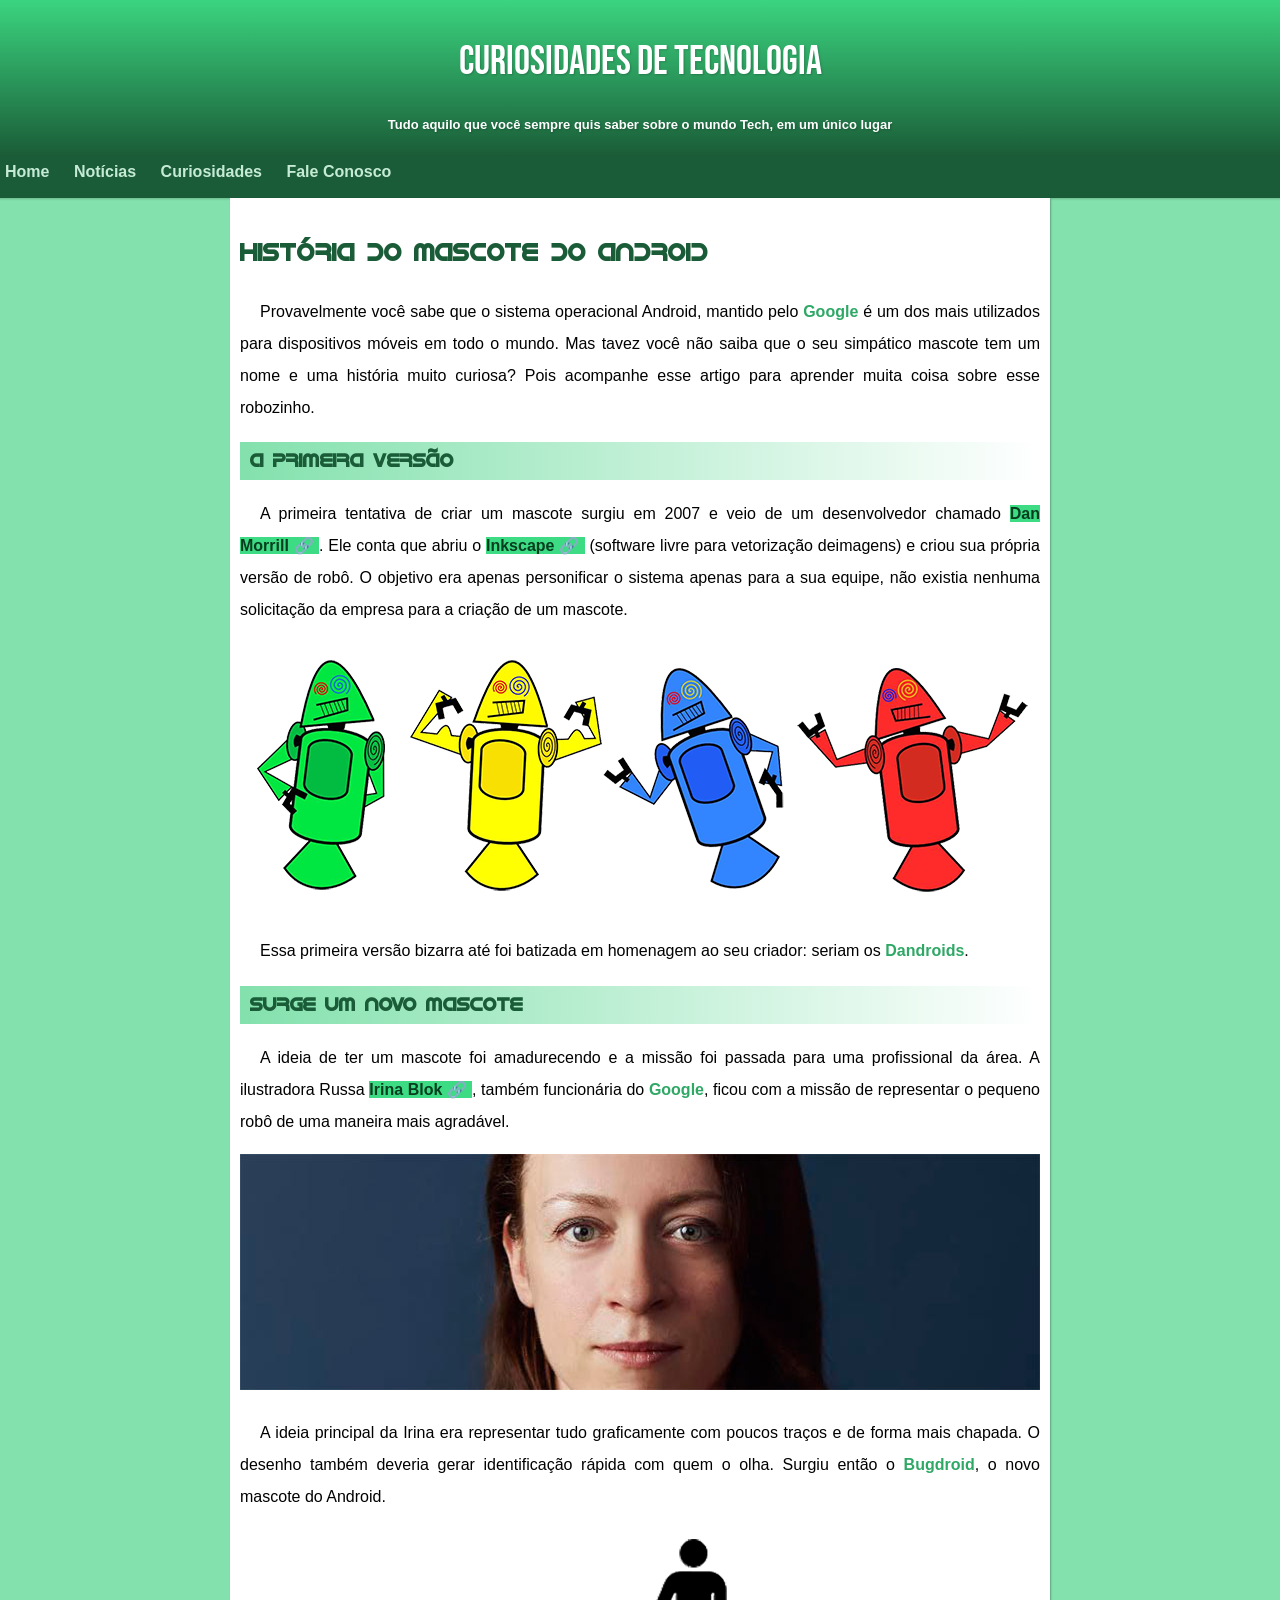
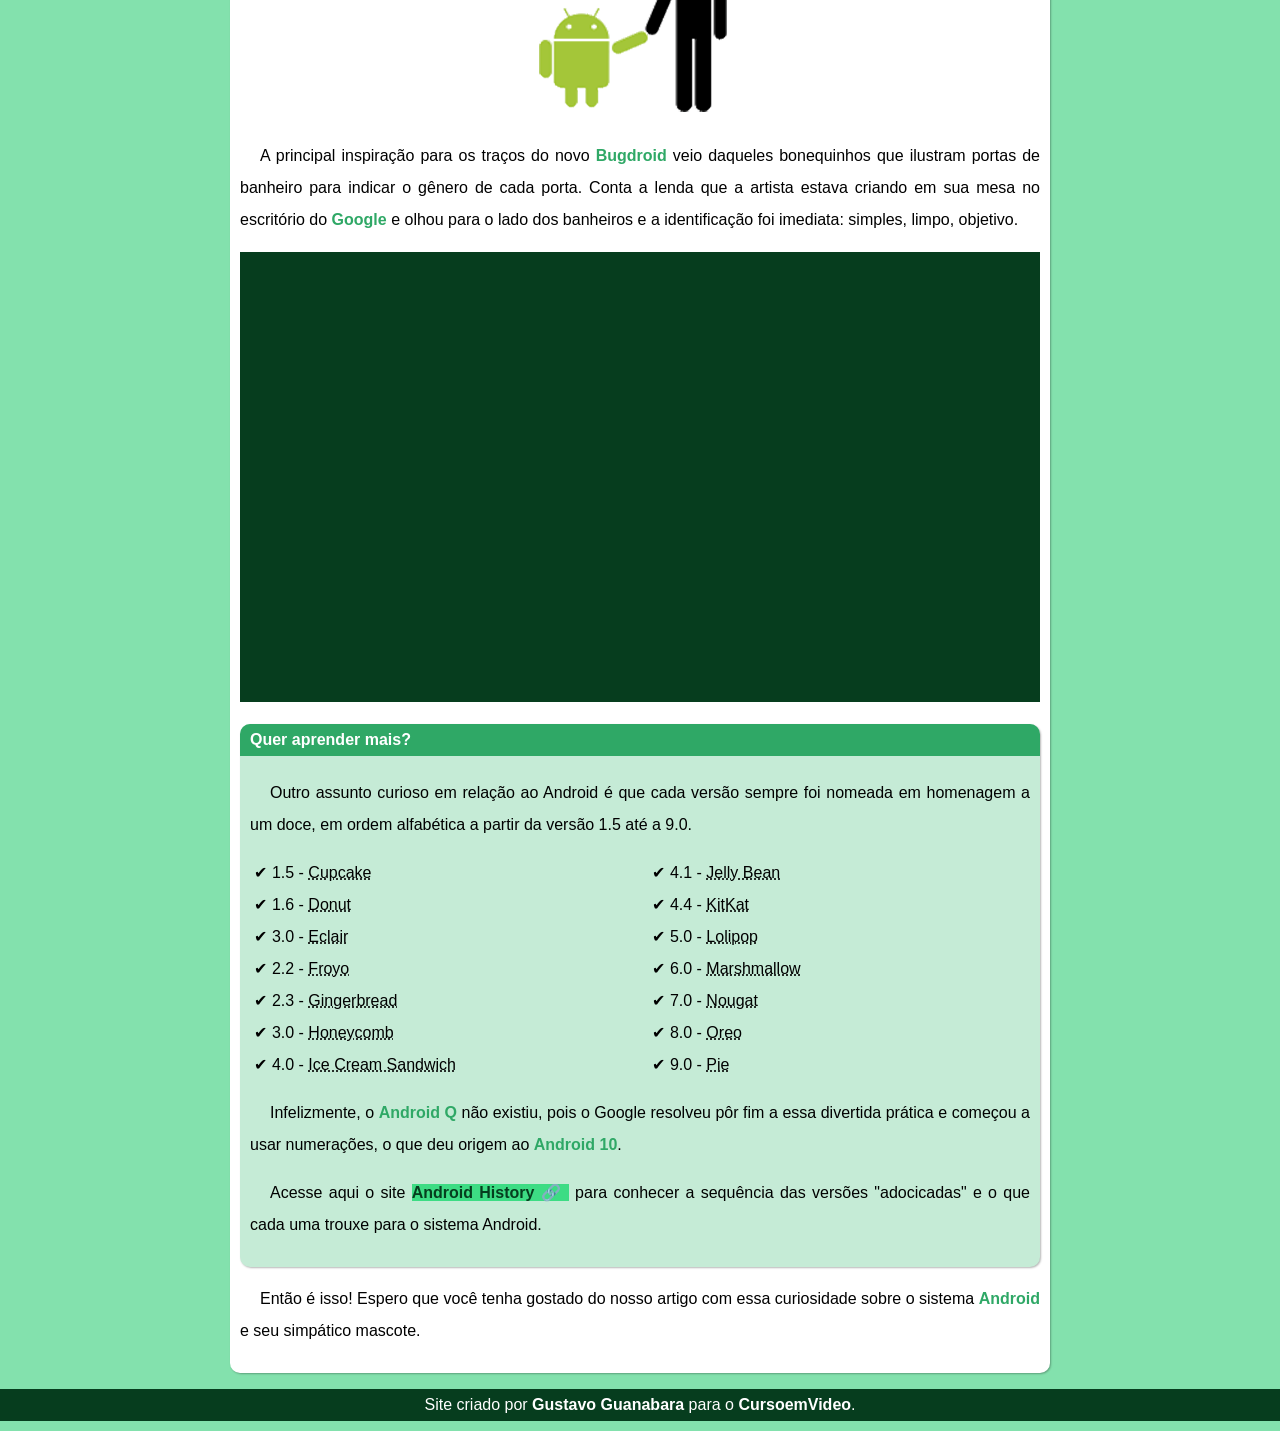
==== index.html @ 754e3e53 "Move assets to assets/ and update references Reorganize project assets by moving fonts, icons, image" ====
<!DOCTYPE html>
<html lang="pt-br">

<head>
    <meta charset="UTF-8">
    <meta name="viewport" content="width=device-width, initial-scale=1.0">
    <title>Android</title>
    <link rel="stylesheet" href="assets/style/style-test.css">
    <link rel="shortcut icon" href="assets/icons/favicon.ico" type="image/x-icon">
</head>

<body>
    <header>
        <h1>Curiosidades de Tecnologia</h1>
        <p>Tudo aquilo que você sempre quis saber sobre o mundo Tech, em um único lugar</p>
    </header>
    <nav>
        <a href="#">Home</a>
        <a href="#">Notícias</a>
        <a href="#">Curiosidades</a>
        <a href="#">Fale Conosco</a>
    </nav>
    <main>
        <article>
            <h2 class="font-droid">História do Mascote do Android</h2>
            <p>Provavelmente você sabe que o sistema operacional Android, mantido pelo <span>Google</span> é um dos mais utilizados para dispositivos móveis em todo o mundo. Mas tavez você não saiba que o seu simpático mascote tem um nome e uma história muito curiosa? Pois acompanhe esse artigo para aprender muita coisa sobre esse robozinho.</p>
            <h3 class="font-droid">A primeira versão</h3>
            <p>A primeira tentativa de criar um mascote surgiu em 2007 e veio de um desenvolvedor chamado <a href="https://androidcommunity.com/dan-morrill-shows-us-the-android-mascot-that-almost-was-20130103/" target="_blank">Dan Morrill</a>. Ele conta que abriu o <a href="https://inkscape.org" target="_blank">Inkscape</a> (software livre para vetorização deimagens) e criou sua própria versão de robô. O objetivo era apenas personificar o sistema apenas para a sua equipe, não existia nenhuma solicitação da empresa para a criação de um mascote.</p>
            <picture>
                <source media="(max-width: 600px)" srcset="assets/images/dan-droids-pq.png">
                <img src="assets/images/dan-droids.png" alt="Imagem do Dan Droid" class="fotinhas">
            </picture>
            <p>Essa primeira versão bizarra até foi batizada em homenagem ao seu criador: seriam os <span>Dandroids</span>.</p>
            <h3 class="font-droid">Surge um novo mascote</h3>
            <p>A ideia de ter um mascote foi amadurecendo e a missão foi passada para uma profissional da área. A ilustradora Russa <a href="https://www.irinablok.com/" target="_blank">Irina Blok</a>, também funcionária do <span>Google</span>, ficou com a missão de representar o pequeno robô de uma maneira mais agradável.</p>

            <picture>
                <source media="(max-width: 420px)" srcset="assets/images/irina-blok-pq.jpg">
                <img src="assets/images/irina-blok.jpg" alt="Imagem da Irina Blok" class="fotinhas">
            </picture>

            <p>A ideia principal da Irina era representar tudo graficamente com poucos traços e de forma mais chapada. O desenho também deveria gerar identificação rápida com quem o olha. Surgiu então o <span>Bugdroid</span>, o novo mascote do Android.</p>

            <img src="assets/images/bugdroid.png" alt="Imagem do Bugdroid" id="bugdroid">

            <p>A principal inspiração para os traços do novo <span>Bugdroid</span> veio daqueles bonequinhos que ilustram portas de banheiro para indicar o gênero de cada porta. Conta a lenda que a artista estava criando em sua mesa no escritório do <span>Google</span> e olhou para o lado dos banheiros e a identificação foi imediata: simples, limpo, objetivo.</p>

            <div>
                <iframe width="560" height="315" src="https://www.youtube.com/embed/l2UDgpLz20M?si=LlPFljSMOOnYda_y" title="YouTube video player" frameborder="0" allow="accelerometer; autoplay; clipboard-write; encrypted-media; gyroscope; picture-in-picture; web-share" referrerpolicy="strict-origin-when-cross-origin" allowfullscreen></iframe>
            </div>

            <aside>
                <h4>Quer aprender mais? </h4>
                <p>Outro assunto curioso em relação ao Android é que cada versão sempre foi nomeada em homenagem a um doce, em ordem alfabética a partir da versão 1.5 até a 9.0.</p>
                <ul>
                    <li>1.5 - <abbr title="bolinho">Cupcake</abbr>
                    <li>1.6 - <abbr title="rosquinha">Donut</abbr>                   
                    <li>3.0 - <abbr title="pão de mel">Eclair</abbr>                    
                    <li>2.2 - <abbr title="sorvete">Froyo</abbr>                   
                    <li>2.3 - <abbr title="biscoito de gengibre">Gingerbread</abbr>
                    <li>3.0 - <abbr title="honeycomb">Honeycomb</abbr>
                    <li>4.0 - <abbr title="sorvete de casquinha">Ice Cream Sandwich</abbr> 
                    <li>4.1 - <abbr title="bolo de jujuba">Jelly Bean</abbr>
                    <li>4.4 - <abbr title="kit kat">KitKat</abbr>                   
                    <li>5.0 - <abbr title="pirulito">Lolipop</abbr>
                    <li>6.0 - <abbr title="marshmallow">Marshmallow</abbr>
                    <li>7.0 - <abbr title="nougat">Nougat</abbr>                    
                    <li>8.0 - <abbr title="oreo">Oreo</abbr>                  
                    <li>9.0 - <abbr title="torta">Pie</abbr>             
                </ul>
                <p>Infelizmente, o <span>Android Q</span> não existiu, pois o Google resolveu pôr fim a essa divertida prática e começou a usar numerações, o que deu origem ao <span>Android 10</span>.</p>
                <p>Acesse aqui o site <a href="https://www.android.com/" target="_blank">Android History</a> para conhecer a sequência das versões "adocicadas" e o que cada uma trouxe para o sistema Android.</p>
            </aside>
            <p>Então é isso! Espero que você tenha gostado do nosso artigo com essa curiosidade sobre o sistema <span>Android</span> e seu simpático mascote.</p>
        </article>
    </main>
    <footer>
        <p>Site criado por <strong>Gustavo Guanabara</strong> para o <strong>CursoemVideo</strong>.</p>
    </footer>
</body>
</html>
---- assets/style/style-test.css ----
@import url('https://fonts.googleapis.com/css2?family=Bebas+Neue&display=swap');
*{
    line-height: 2em;
}
@font-face{
    font-family: 'Android';
    src: url(../fonts/idroid.otf) format('opentype');
    font-weight: normal;
}
:root{
    --cor0: #c5ebd6;
    --cor1: #83e1ad;
    --cor2: #3ddc84;
    --cor3: #2fa866;
    --cor4: #1a5c37;
    --cor5: #063d1e;
    --fonte0: Arial, Helvetica, sans-serif;
    --fonte1: "Bebas Neue", cursive;
    --fonte2: 'Android', sans-serif;
}
body{
    font-family: var(--fonte0);
    color: var(--cor0);
    background-color: var(--cor1);
    margin: 0;
}
header{
    text-align: center;
    color: white;
    font-family: var(--fonte1);
    background-image: linear-gradient(to bottom, var(--cor2), var(--cor4));
    padding: 5px;
    margin-left: -10px;
    margin-right: -10px;
    margin-top: -10px;
    text-shadow: 1px 1px 2px rgba(0, 0, 0, 0.199);
}
header h1{
    margin-bottom: 0px;
    font-family: var(--fonte1);
    font-size: 2.5em;
    font-weight: normal;
}
header p{
    font-weight: normal;
    margin-top: 10px;
    font-family: var(--fonte0);
    font-weight: bold;
    font-size: small;
    padding-left: 5px;
    padding-right: 5px;
}
nav{
    color: white;
    background-color: var(--cor4);
    margin-left: -10px;
    margin-right: -10px;
    padding-bottom: 10px;
    padding-left: 5px;
    box-shadow: 1px 1px 2px rgba(0, 0, 0, 0.199);
}
nav a{
    text-decoration: none;
    color: var(--cor0);
    font-family: var(--fonte0);
    padding: 10px;
    font-size: 1em;
    font-weight: bold;
}
nav a:hover{
    background-color: var(--cor3);
    color: var(--cor4);
    border-radius: 3px;
}
main{
    background-color: white;
    margin: auto;
    padding: 10px;
    box-shadow: 1px 1px 2px rgba(0, 0, 0, 0.288);
    border-radius: 0 0 10px 10px;
    min-width: 250px;
    max-width: 800px;
}
.font-droid{
font-family: var(--fonte2);
color: var(--cor4);
}
main article h3{
    background-image: linear-gradient(to right, var(--cor1), transparent);
    text-indent: 10px;
}
main p{
    color: black;
    text-indent: 20px;
    text-align: justify;
    font-family: var(--fonte0);
}
main article a{
        text-decoration: none;
        background-color: var(--cor2);
        color: var(--cor5);
        font-weight: bold;
}
main article a:hover{
    text-decoration: underline;
}
main article a::after{
    content: "\00a0\1F517\00a0";
}
main span{
    color: var(--cor3);
    font-weight: bold;
}
.fotinhas{
    max-width: 100%;
    height: auto;
}
#bugdroid{
    display: block;
    margin: auto;
    max-width: 100%;
}
div{
    position: relative;
    padding-top: 56.25%;
    background-color: var(--cor5);
}
div iframe{
    position: absolute;
    top: 0;
    left: 0;
    width: 100%;
    height: 100%;
}
aside{
    background-color: var(--cor0);
    border-radius: 10px;
    box-shadow: 1px 1px 2px rgba(0, 0, 0, 0.288);
    padding: 0px 10px 10px 10px;
}
h4{
    background-color: var(--cor3);
    border-radius: 10px 10px 0 0;
    color: white;
    text-indent: 10px;
    margin-left: -10px;
    margin-right: -10px;
}
aside ul{
    columns: 2;
    list-style-position: inside;
    color: black;
    list-style: none;
    padding-left: 0px;
}

li::before{
    content: '\00a0\2714\00a0';
}
footer{
    background-color: var(--cor5);
    color: white;
    margin-left: -10px;
    margin-right: -10px;
    margin-bottom: -20px;
    text-align: center;
    padding: 0 10px;
    
}
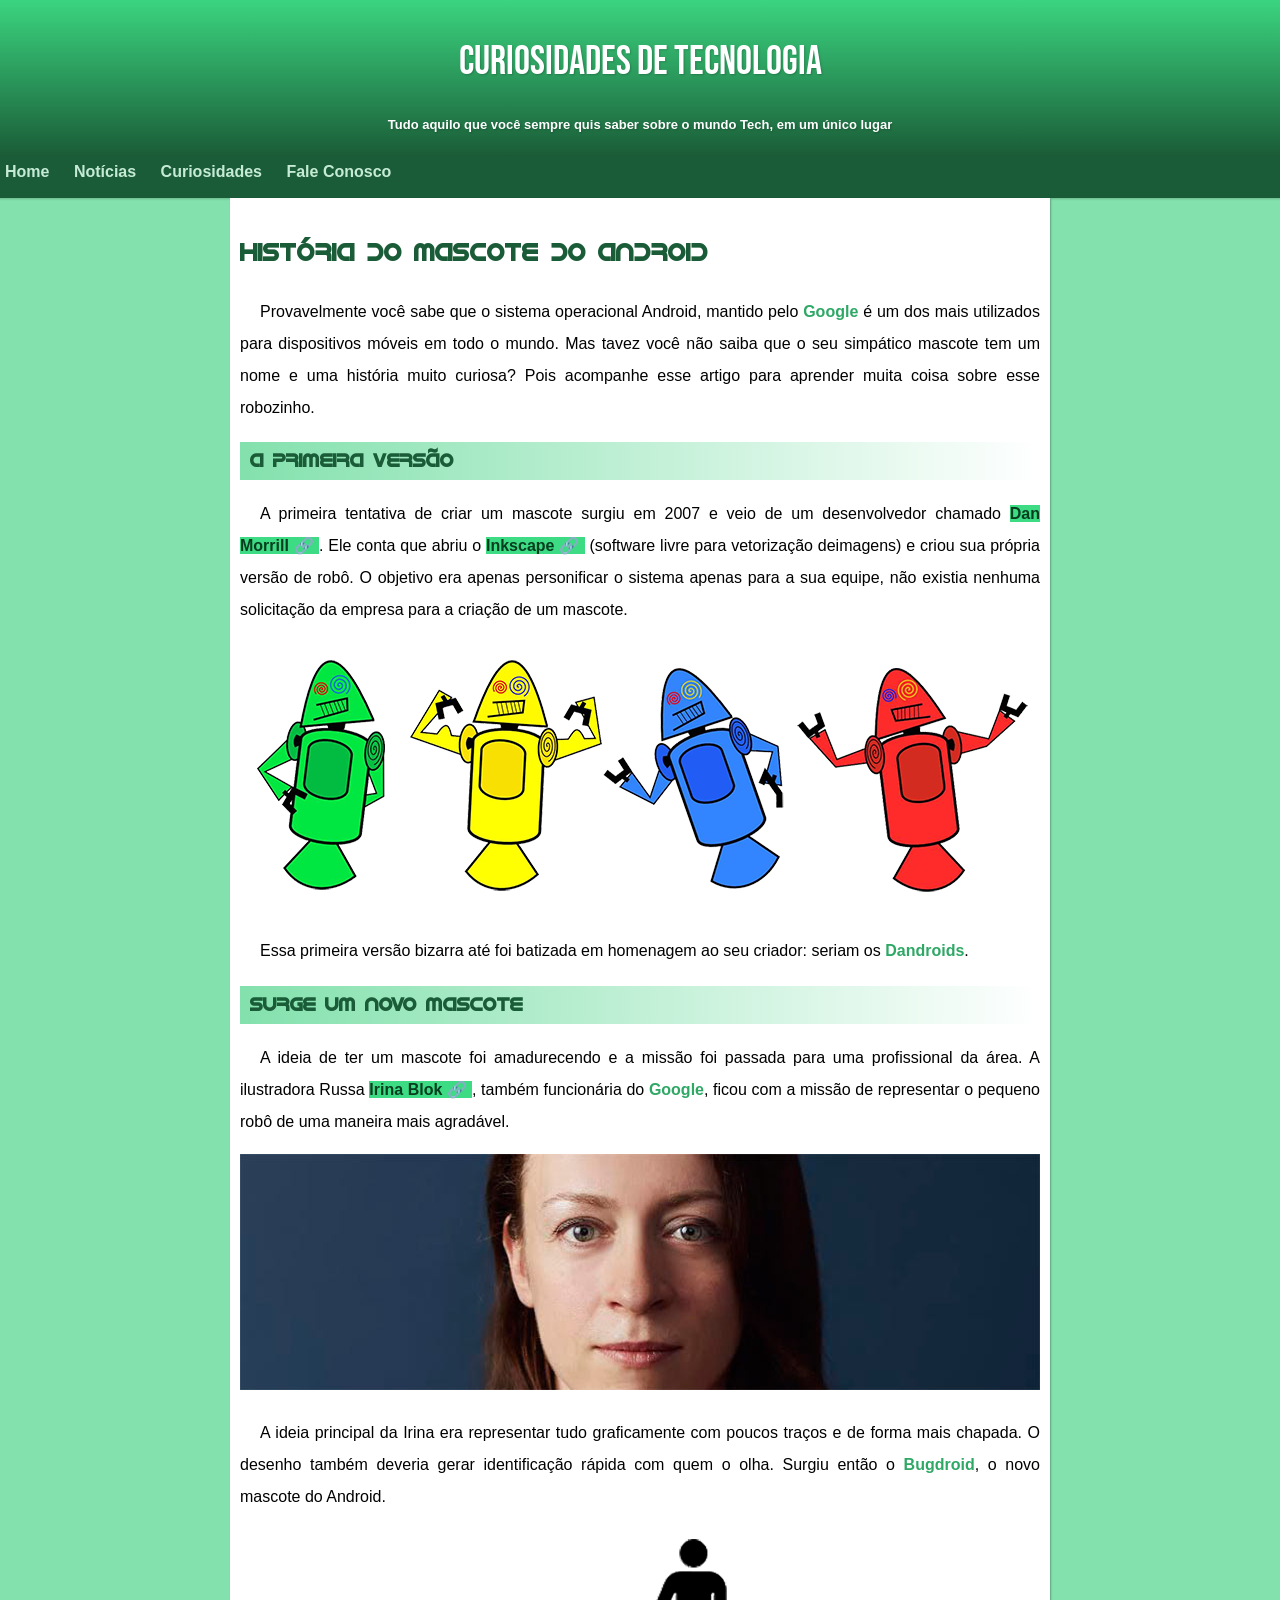
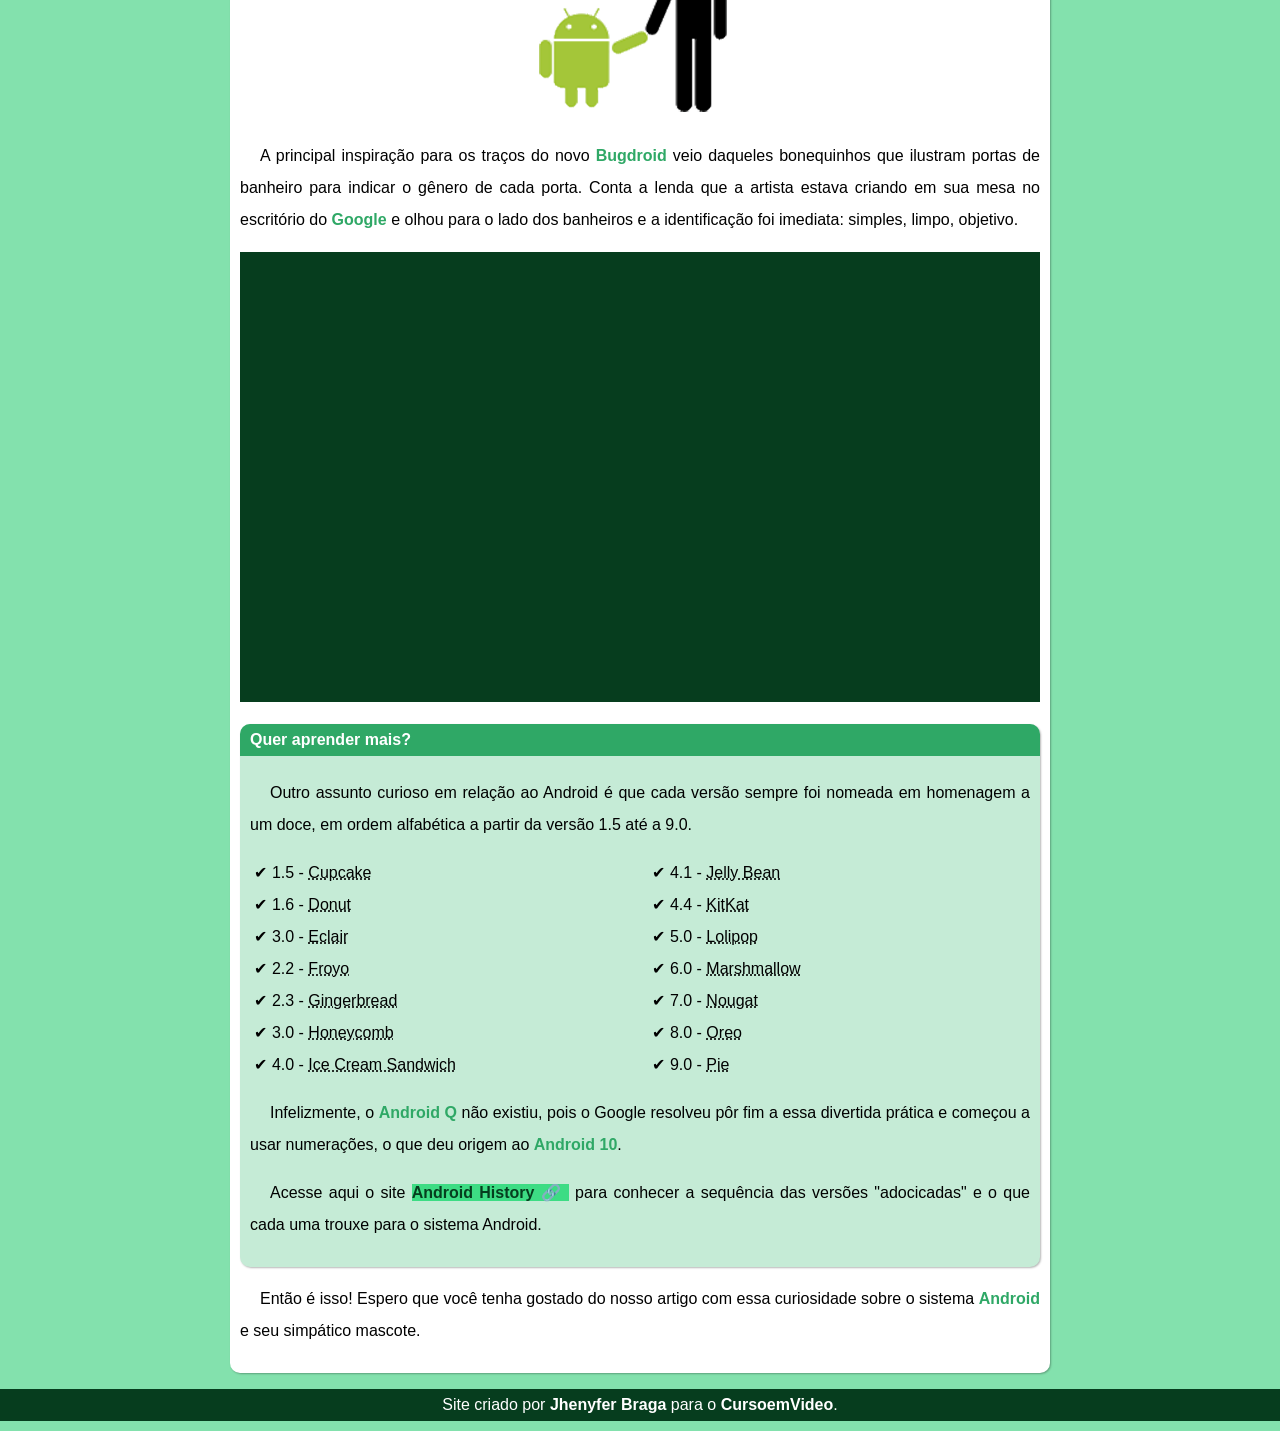
==== commit 3e7db59c: "Update footer credit from Gustavo to Jhenyfer" ====
--- a/index.html
+++ b/index.html
@@ -75,7 +75,7 @@
         </article>
     </main>
     <footer>
-        <p>Site criado por <strong>Gustavo Guanabara</strong> para o <strong>CursoemVideo</strong>.</p>
+        <p>Site criado por <strong>Jhenyfer Braga</strong> para o <strong>CursoemVideo</strong>.</p>
     </footer>
 </body>
-</html>+</html>
